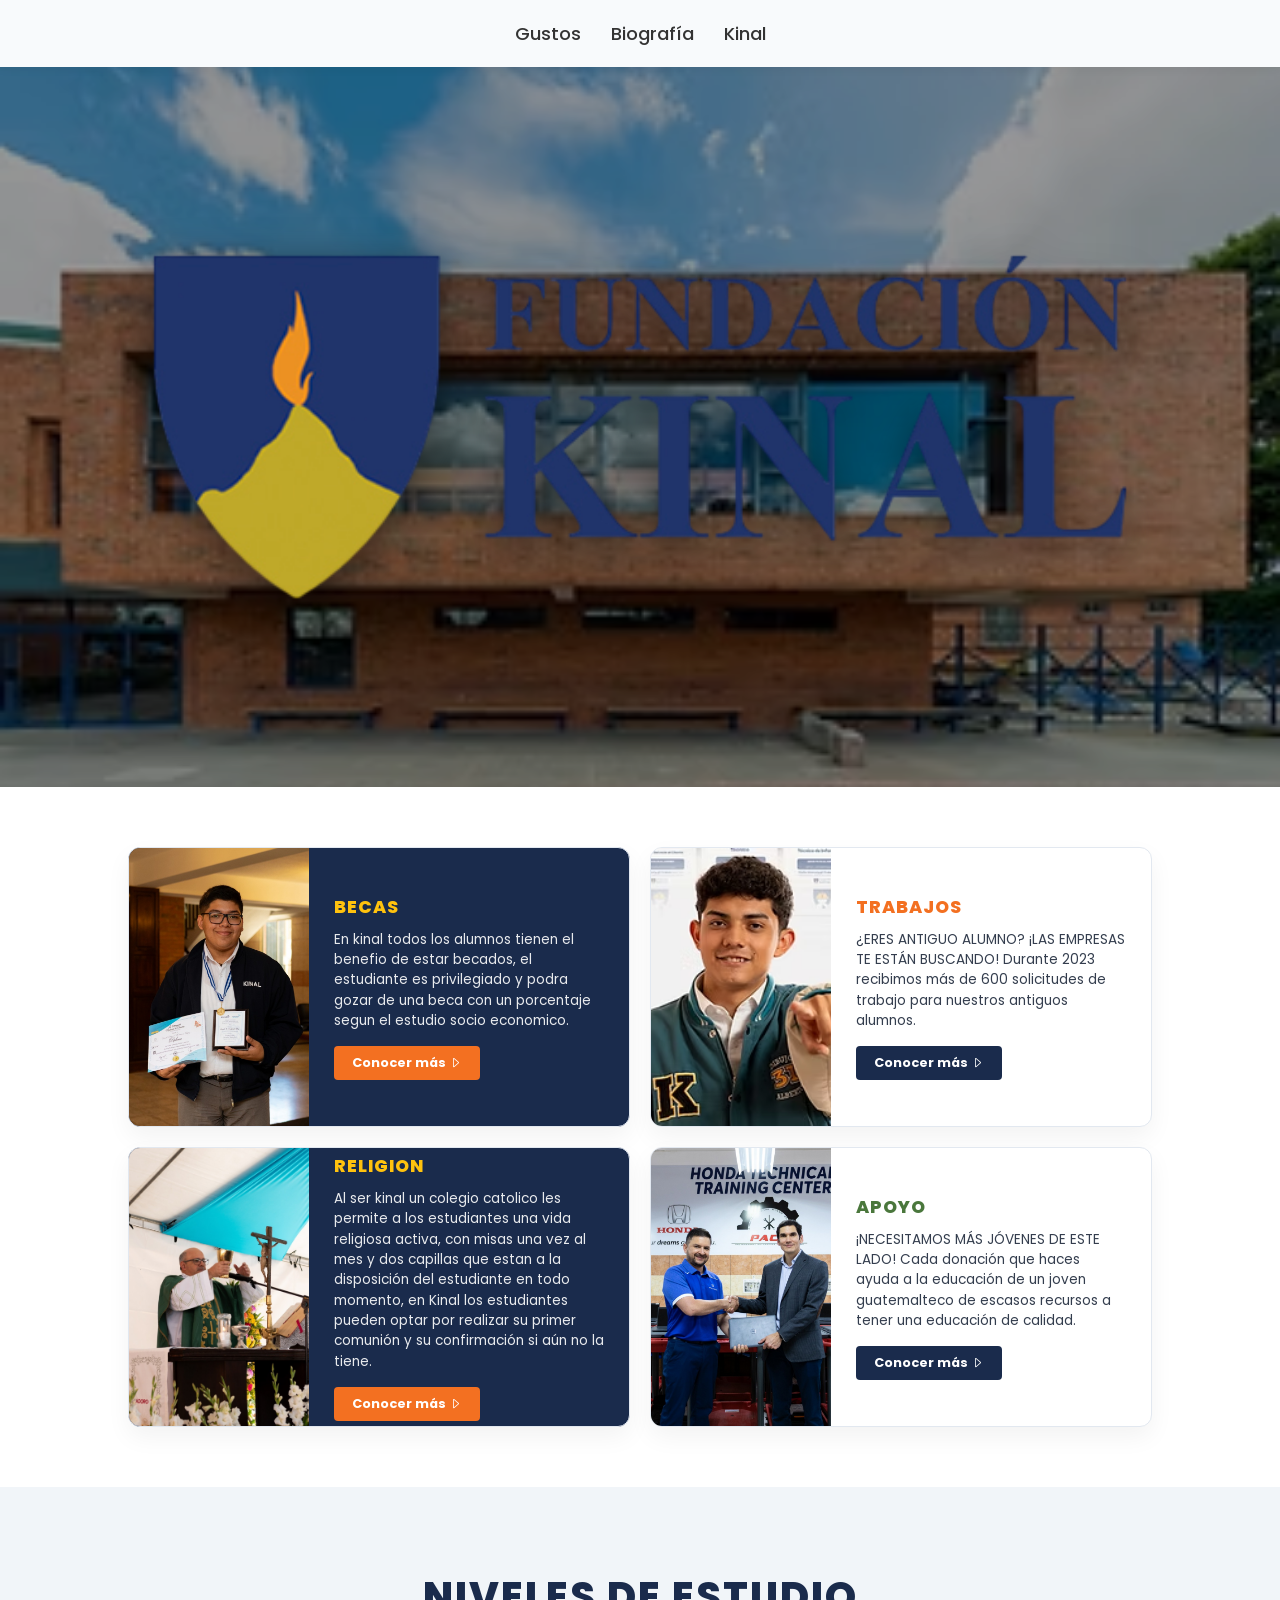
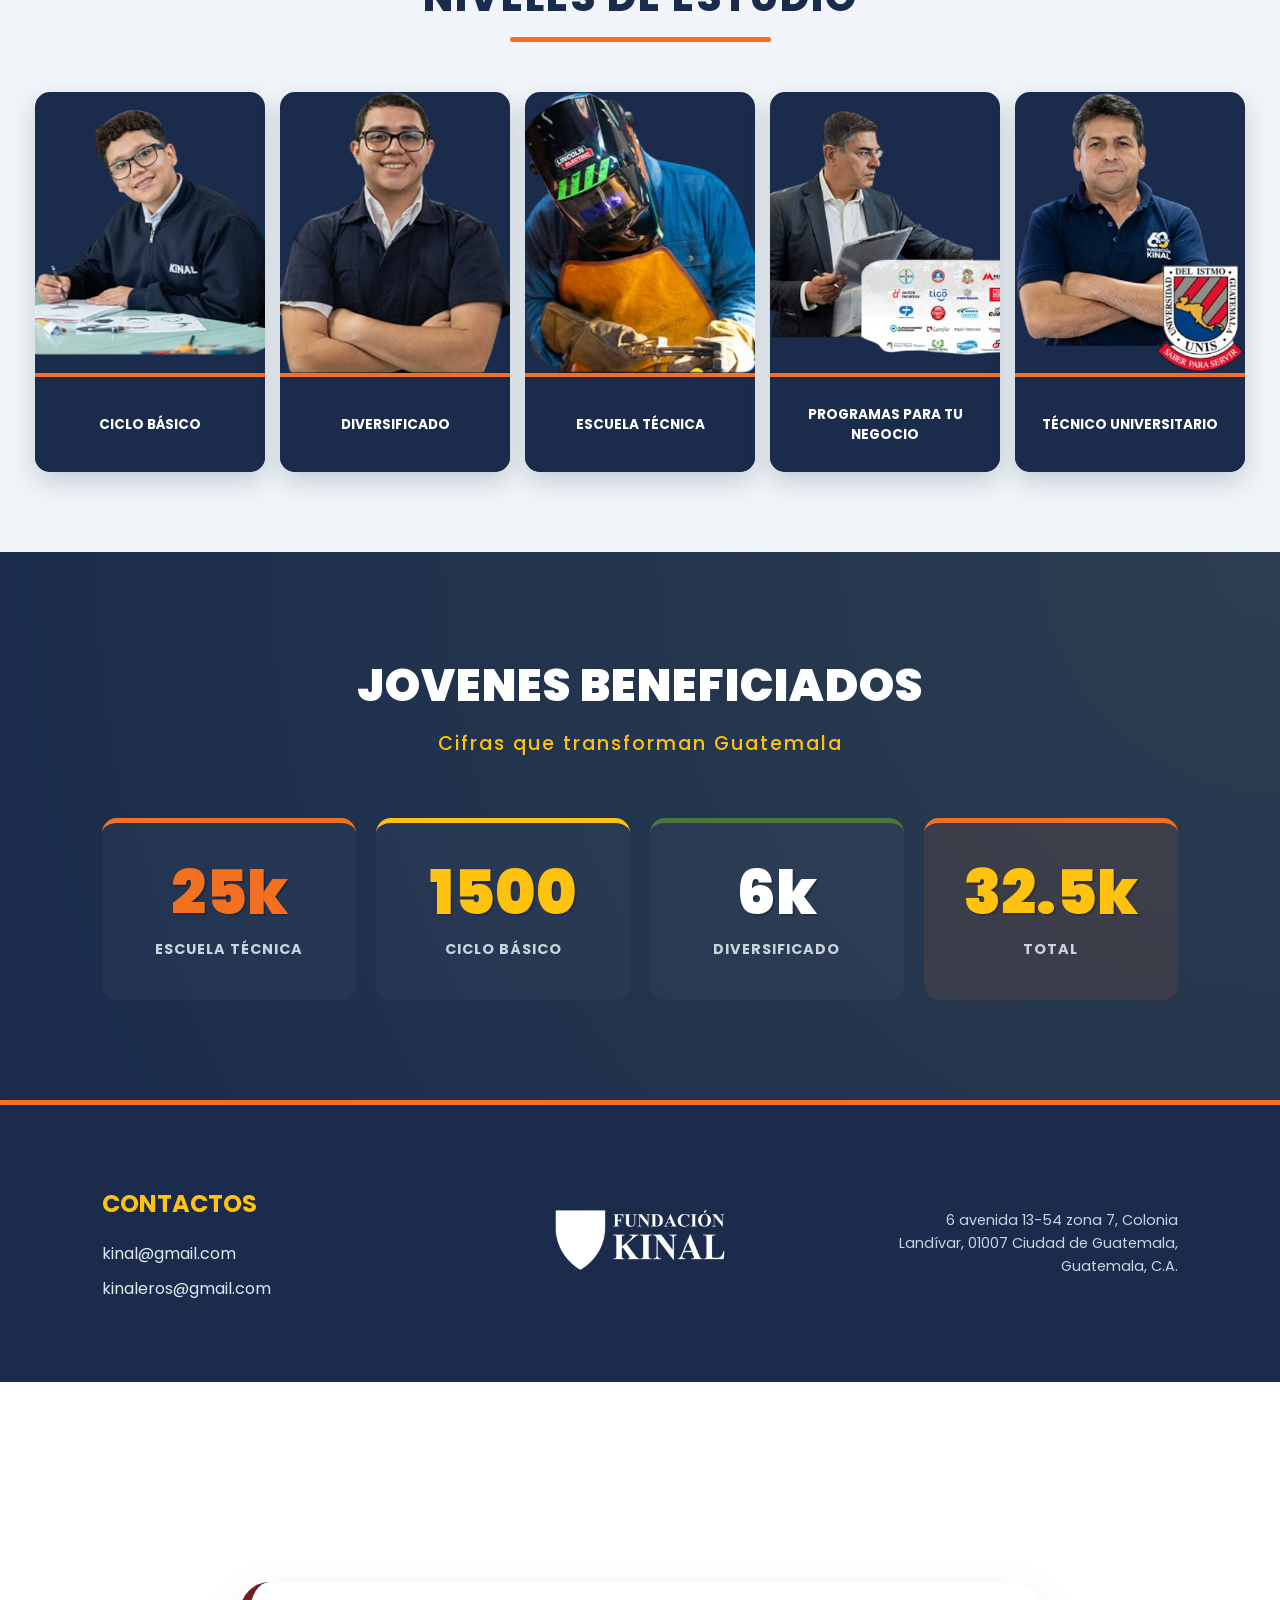
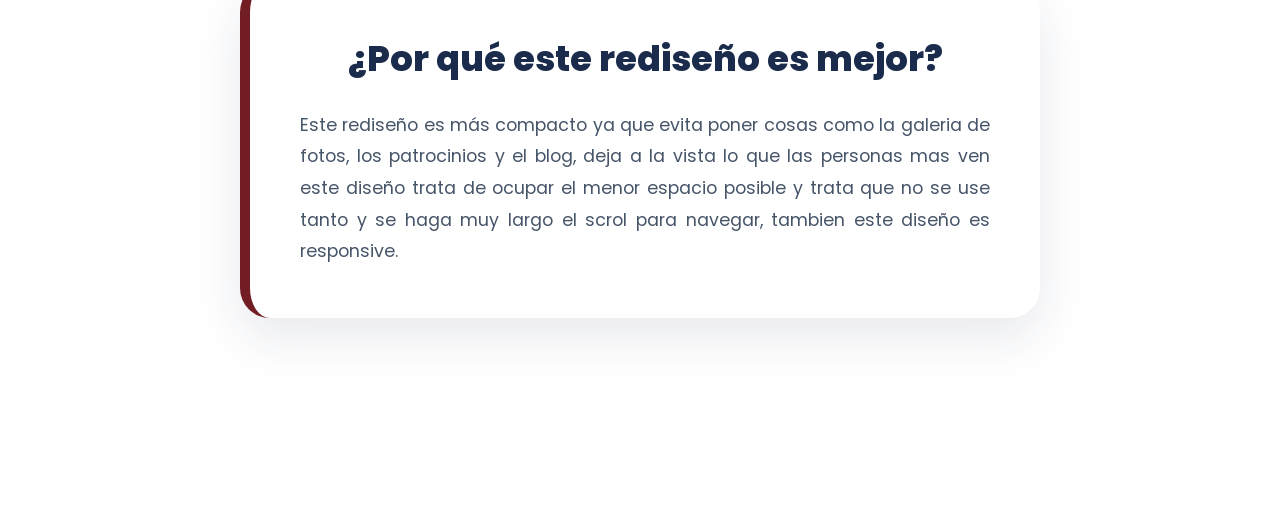
==== assets/paginaTres/kinal.html @ e025f2d2 "Rediseño de la pagina principal de Kinal, documento HTML y CSS y cambios del menu hamburgesa en el c" ====
<!DOCTYPE html>
<html lang="en">

<head>
    <meta charset="UTF-8">
    <meta name="viewport" content="width=device-width, initial-scale=1.0">
    <link rel="stylesheet" href="https://cdn.jsdelivr.net/npm/bootstrap-icons@1.13.1/font/bootstrap-icons.min.css">
    <link rel="stylesheet" href="kinal.css">
    <title>Kinal</title>
</head>

<body>

    <div>
        <nav class="contenedor-encabezado">
            <input type="checkbox" id="menu">
            <label for="menu" class="menu-hamburguesa">
                <i class="bi bi-list"></i>
            </label>

            <ul>
                <li><a href="../paginaUno/index.html">Gustos</a></li>
                <li><a href="../paginaDos/biografia.html">Biografía</a></li>
                <li><a href="kinal.html">Kinal</a></li>
            </ul>
        </nav>
    </div>

    <section class="kinal">

        <div class="letras-kinal">
            <img src="../img/kinalletras.png" alt="">
        </div>

        <div class="carrusel-kinal">

            <div class="carrusel">
                <ul>
                    <li><img src="../img/kinal1.avif" alt=""></li>
                    <li><img src="../img/kinal2.jpg" alt=""></li>
                    <li><img src="../img/kinal3.avif" alt=""></li>
                    <li><img src="../img/kinal4.avif" alt=""></li>
                    <li><img src="../img/kinal5.jpg" alt=""></li>
                </ul>
            </div>

        </div>

    </section>

    <section class="oportuniades">

        <div class="becas">

            <div class="becas-img">
                <img src="../img/kinal6.jpeg" alt="">
            </div>

            <div class="becas-text">
                <h1>BECAS</h1>
                <p>En kinal todos los alumnos tienen el benefio de estar becados, el estudiante es privilegiado y podra
                    gozar de una beca con un porcentaje segun el estudio socio economico.
                </p>
                <button>
                    Conocer más <i class="bi bi-caret-right"></i>
                </button>
            </div>

        </div>

        <div class="trabajo">

            <div class="trabajo-imb">
                <img src="../img/kinal7.avif" alt="">
            </div>

            <div class="trabajo-text">
                <h1>TRABAJOS</h1>
                <p>
                    ¿ERES ANTIGUO ALUMNO?
                    ¡LAS EMPRESAS TE ESTÁN BUSCANDO!
                    Durante 2023 recibimos más de 600 solicitudes de trabajo para nuestros antiguos alumnos.
                </p>
                <button>
                    Conocer más <i class="bi bi-caret-right"></i>
                </button>
            </div>

        </div>

        <div class="religion">

            <div class="religion-img">
                <img src="../img/kinal8.jpeg" alt="">
            </div>

            <div class="religion-text">
                <h1>RELIGION</h1>
                <p>Al ser kinal un colegio catolico les permite a los estudiantes una vida religiosa activa, con misas
                    una vez al mes y dos capillas que estan a la disposición del estudiante en todo momento, en Kinal
                    los estudiantes pueden optar por realizar su primer comunión y su confirmación si aún no la tiene.
                </p>
                <button>
                    Conocer más <i class="bi bi-caret-right"></i>
                </button>
            </div>

        </div>

        <div class="apoyo">

            <div class="apoyo-img">
                <img src="../img/kinal9.jpeg" alt="">
            </div>

            <div class="apoyo-text">
                <h1>APOYO</h1>
                <p>
                    ¡NECESITAMOS MÁS
                    JÓVENES DE ESTE LADO!
                    Cada donación que haces ayuda a la educación de un joven guatemalteco de escasos recursos a tener
                    una educación de calidad.
                </p>
                <button>
                    Conocer más <i class="bi bi-caret-right"></i>
                </button>
            </div>

        </div>

    </section>

    <section class="estudios">

        <h1>NIVELES DE ESTUDIO</h1>

        <div class="estudios-cards">

            <div class="card-basico">
                <div class="parte enfrente">
                    <img src="../img/estudio1.png" alt="">
                    <h3>CICLO BÁSICO</h3>
                </div>
                <div class="parte atras">
                    <h3>CICLO BÁSICO</h3>
                    <p>
                        Kinal ofrece su programa de Educación General Básica para todos aquellos jóvenes que buscan una
                        orientación técnica y excelencia académica.
                    </p>
                    <div class="detalles">
                        <a href="#">Detalles <i class="bi bi-caret-right"></i></a>
                    </div>
                </div>
            </div>

            <div class="card-diversificado">
                <div class="enfrente">
                    <img src="../img/estudio2.png" alt="">
                    <h3>DIVERSIFICADO</h3>
                </div>
                <div class="atras">
                    <h3>DIVERSIFICADO</h3>
                    <p>
                        Durante 3 años se prepara al joven de forma técnica y académica, el egresado estará listo para
                        trabajar en el ramo técnico de la especialidad que eligió estudiar; el título obtenido le
                        permitirá ingresar a la universidad.
                    </p>
                    <div class="detalles">
                        <a href="#">Detalles <i class="bi bi-caret-right"></i></a>
                    </div>
                </div>
            </div>

            <div class="card-tecnica">
                <div class="enfrente">
                    <img src="../img/estudio3.png" alt="">
                    <h3>ESCUELA TÉCNICA</h3>
                </div>
                <div class="atras">
                    <h3>ESCUELA TÉCNICA</h3>
                    <p>
                        Contamos con más de 30 especialidades técnicas y tecnológicas que pueden favorecer tu
                        crecimiento
                        y/o tu inserción laboral.
                    </p>
                    <div class="detalles">
                        <a href="#">Detalles <i class="bi bi-caret-right"></i></a>
                    </div>
                </div>
            </div>

            <div class="card-negocio">
                <div class="enfrente">
                    <img src="../img/estudio4.png" alt="">
                    <h3>PROGRAMAS PARA TU NEGOCIO</h3>
                </div>
                <div class="atras">
                    <h3>PROGRAMAS PARA TU NEGOCIO</h3>
                    <p>
                        Podemos diseñar conjuntamente el programa de formación profesional que mejor se adapte a tus
                        necesidades de capacitación.
                    </p>
                    <div class="detalles">
                        <a href="#">Detalles <i class="bi bi-caret-right"></i></a>
                    </div>
                </div>
            </div>

            <div class="card-universitario">
                <div class="enfrente">
                    <img src="../img/estudio5.png" alt="">
                    <h3>TÉCNICO UNIVERSITARIO</h3>
                </div>
                <div class="atras">
                    <h3>TÉCNICO UNIVERSITARIO</h3>
                    <p>
                        Dirigido al fortalecimiento de mandos medios y especialmente aquellos que han cursado una
                        carrera técnica y desean continuar con estudios a nivel universitario. Estos estudios son
                        avalados por la Universidad del Istmo.
                    </p>
                    <div class="detalles">
                        <a href="#">Detalles <i class="bi bi-caret-right"></i></a>
                    </div>
                </div>
            </div>

        </div>

    </section>

    <section class="noticias">

        <div class="beneficios">
            <h1>JOVENES BENEFICIADOS</h1>
            <p>Cifras que transforman Guatemala</p>
        </div>

        <div class="beneficios-unidad">

            <div class="tecnica">
                <h1>25k</h1>
                <p>Escuela Técnica</p>
            </div>

            <div class="basico">
                <h1>1500</h1>
                <p>Ciclo Básico</p>
            </div>

            <div class="diversificado">
                <h1>6k</h1>
                <p>Diversificado</p>
            </div>

            <div class="total">
                <h1>32.5k</h1>
                <p>Total</p>
            </div>

        </div>

    </section>

    <section class="contactos">

        <div class="contacto">
            <h1>Contactos</h1>
            <a href="">kinal@gmail.com</a>
            <a href="">kinaleros@gmail.com</a>
        </div>

        <div class="info-img">
            <img src="../img/kinalletras.png" alt="">
        </div>

        <div class="direccion">
            <p>
                6 avenida 13-54 zona 7, Colonia <br>
                Landívar, 01007 Ciudad de Guatemala, <br>
                Guatemala, C.A.
            </p>
        </div>

    </section>

    <section class="explicacion">

        <div class="explicacion-text">

            <h1>
                ¿Por qué este rediseño es mejor?
            </h1>

            <p>
                Este rediseño es más compacto ya que evita poner cosas como la galeria de fotos, los patrocinios y el
                blog, deja a la vista lo que las personas mas ven este diseño trata de ocupar el menor espacio posible y
                trata que no se use tanto y se haga muy largo el scrol para navegar, tambien este diseño es responsive.
            </p>

        </div>

    </section>

</body>

</html>
---- assets/paginaTres/kinal.css ----
@import url('https://fonts.googleapis.com/css2?family=Poppins:ital,wght@0,100;0,200;0,300;0,400;0,500;0,600;0,700;0,800;0,900;1,100;1,200;1,300;1,400;1,500;1,600;1,700;1,800;1,900&display=swap');

* {
    margin: 0;
    padding: 0;
    box-sizing: border-box;
    font-family: 'Poppins';
}

/* Encabezado */

.contenedor-encabezado {
    background-color: #f8fafc;
    padding: 20px 0;
    width: 100%;
    box-shadow: 0 2px 10px rgba(0,0,0,0.05);
    position: sticky;
    top: 0;
    z-index: 1000;
}

.contenedor-encabezado ul {
    display: flex;
    justify-content: center;
    list-style: none;
    gap: 30px;
}

.contenedor-encabezado ul li a {
    font-size: 18px;
    text-decoration: none;
    color: #333;
    font-weight: 500;
    transition: color 0.3s ease;
}

.contenedor-encabezado ul li a:hover {
    color: rgba(168, 52, 17, 1);
}

/* Primera seccion carrusel con fotos */

.kinal {
    position: relative;
    width: 100%;
    height: 80vh;
    overflow: hidden;
    display: flex;
    align-items: center;
    justify-content: center;
}

.letras-kinal {
    position: relative;
    z-index: 10;
    width: 90%;
    min-width: 800px;
    display: flex;
    justify-content: center;
}

.letras-kinal img {
    width: 100%;
    height: auto;
    filter: drop-shadow(0 10px 20px rgba(0,0,0,0.5));
    animation: flotar 3s ease-in-out infinite;
}

.carrusel-kinal {
    position: absolute;
    top: 0;
    left: 0;
    width: 100%;
    height: 100%;
    display: flex;
    overflow: hidden;
    z-index: 1;
}

.carrusel {
    width: 100%;
    height: 100%;
}

.carrusel ul {
    display: flex;
    width: 500%;
    height: 100%;
    list-style: none;
    animation: carrusel 15s infinite alternate ease-in-out;
}

.carrusel li {
    width: 100%;
    height: 100%;
}

.carrusel img {
    width: 100%;
    height: 100%;
    object-fit: cover;
    filter: brightness(60%);
}

@keyframes carrusel {
    0%,15% {margin-left: 0%;}

    20%,35% {margin-left: -100%;}

    40%,55% {margin-left: -200%;}

    60%,75% {margin-left: -300%;}

    80%,100% {margin-left: -400%;}
}

@keyframes flotar {
    0%, 100% { transform: translateY(0); }
    50% { transform: translateY(-15px); }
}

/* Segunda seccion */

.oportuniades {
    padding: 60px 10%;
    background-color: #ffffff;
    display: grid;
    grid-template-columns: repeat(2, 1fr);
    gap: 20px;
}

.becas, .trabajo, .religion, .apoyo {
    display: flex;
    flex-direction: row; 
    height: 280px;
    border-radius: 12px;
    overflow: hidden;
    box-shadow: 0 10px 25px rgba(0,0,0,0.05);
    border: 1px solid #e2e8f0;
}

.becas, .religion {
    background-color: #1a2b4c;
    color: white;
}

.trabajo, .apoyo {
    background-color: #ffffff;
    color: #1e293b;
}

.becas-img, .trabajo-imb, .religion-img, .apoyo-img {
    flex: 1;
    max-width: 40%;
}

.becas-img img, .trabajo-imb img, .religion-img img, .apoyo-img img {
    width: 100%;
    height: 100%;
    object-fit: cover;
}

.becas-text, .trabajo-text, .religion-text, .apoyo-text {
    flex: 1.5;
    padding: 25px;
    display: flex;
    flex-direction: column;
    justify-content: center;
}

.oportuniades h1 {
    font-size: 1.1rem;
    font-weight: 800;
    margin-bottom: 10px;
    letter-spacing: 1px;
}

.becas-text h1, .religion-text h1 { 
    color: #ffc20e; 
} 

.trabajo-text h1 { 
    color: #f37021; 
}

.apoyo-text h1 { 
    color: #4a773c; 
} 

.oportuniades p {
    font-size: 0.85rem;
    line-height: 1.5;
    margin-bottom: 15px;
    opacity: 0.9;
}

.oportuniades button {
    width: fit-content;
    padding: 8px 18px;
    font-size: 0.8rem;
    font-weight: 700;
    border: none;
    border-radius: 4px;
    cursor: pointer;
    background-color: #f37021;
    color: white;
    transition: background-color 0.3s ease;
}

.oportuniades button:hover {
    background-color: #1e293b; 
}

.trabajo button, .apoyo button {
    background-color: #1a2b4c;
}

.trabajo button:hover, .apoyo button:hover {
    background-color: #f37021;
}

/* Tercera seccion */

.estudios {
    padding: 80px 2%;
    background-color: #f1f5f9;
    text-align: center;
    overflow-x: hidden;
}

.estudios h1 {
    font-size: 2.5rem;
    color: #1a2b4c;
    font-weight: 800;
    margin-bottom: 50px;
    text-transform: uppercase;
    letter-spacing: 2px;
    position: relative;
    display: inline-block;
}

.estudios h1::after {
    content: '';
    display: block;
    width: 60%;
    height: 5px;
    background: #f37021;
    margin: 10px auto 0;
    border-radius: 10px;
}

.estudios-cards {
    display: flex;
    justify-content: center;
    align-items: center;
    gap: 15px;
    flex-wrap: nowrap; 
}

[class^="card-"] {
    position: relative;
    width: 230px;
    height: 380px;
    perspective: 1000px;
}

.enfrente, .atras {
    position: absolute;
    width: 100%;
    height: 100%;
    backface-visibility: hidden;
    border-radius: 15px;
    transition: transform 0.8s cubic-bezier(0.4, 0, 0.2, 1);
    box-shadow: 0 10px 25px rgba(26, 43, 76, 0.2);
    overflow: hidden;
}

.enfrente {
    transform: rotateY(0deg);
    background-color: #1a2b4c;
    display: flex;
    flex-direction: column;
}

.enfrente img {
    width: 100%;
    height: 75%;
    object-fit: cover;
    border-bottom: 4px solid #f37021;
}

.enfrente h3 {
    width: 100%;
    height: 25%;
    display: flex;
    align-items: center;
    justify-content: center;
    padding: 10px;
    color: #fff;
    background: #1a2b4c;
    text-align: center;
    font-size: 0.85rem;
    font-weight: 700;
}

.atras {
    background-color: #1a2b4c;
    transform: rotateY(180deg);
    padding: 20px;
    color: white;
    display: flex;
    flex-direction: column;
    justify-content: space-between;
    text-align: center;
    border-bottom: 8px solid white; 
}

.atras h3 {
    font-size: 1.1rem;
    color: #ffc20e;
    margin-bottom: 10px;
}

.atras p {
    font-size: 0.8rem;
    line-height: 1.5;
    color: #e2e8f0;
}

.atras .detalles {
    border-top: 1px solid rgba(255, 255, 255, 0.2);
    padding-top: 10px;
}

.atras .detalles a {
    color: #f37021;
    text-decoration: none;
    font-weight: 700;
    font-size: 0.8rem;
    transition: 0.3s;
}

.atras .detalles a:hover {
    color: #ffc20e;
}

.card-basico .atras { 
    border-color: #f37021; 
} 

.card-diversificado .atras { 
    border-color: #ffc20e; 
}

.card-tecnica .atras { 
    border-color: #4a773c; 
} 

.card-negocio .atras { 
    border-color: #00a8e8; 
}

.card-universitario .atras { 
    border-color: #ffffff; 
}

[class^="card-"]:hover .enfrente { transform: rotateY(-180deg); }
[class^="card-"]:hover .atras { transform: rotateY(0deg); }

/* Cuarta seccion */

.noticias {
    padding: 100px 8%;
    background-color: #1a2b4c;
    background-image: radial-gradient(circle at top right, #2c3e50, #1a2b4c); /* Sutil degradado para dar calidad */
    text-align: center;
    color: white;
}

.beneficios h1 {
    font-size: 2.8rem;
    font-weight: 850;
    color: #ffffff;
    margin-bottom: 10px;
    text-transform: uppercase;
    letter-spacing: 1px;
}

.beneficios p {
    font-size: 1.2rem;
    color: #ffc20e;
    font-weight: 500;
    margin-bottom: 60px;
    letter-spacing: 2px;
    text-transform: italic;
}

.beneficios-unidad {
    display: grid;
    grid-template-columns: repeat(4, 1fr);
    gap: 20px;
}

.beneficios-unidad > div {
    background: rgba(255, 255, 255, 0.03);
    padding: 40px 20px;
    border-radius: 15px;
    border-top: 5px solid transparent;
    transition: all 0.3s ease;
}

.tecnica { 
    border-color: #f37021 !important; 
}

.basico { 
    border-color: #ffc20e !important; 
}

.diversificado { 
    border-color: #4a773c !important; 
}

.total { 
    background: rgba(243, 112, 33, 0.1) !important;
    border-color: #f37021 !important; 
}

.beneficios-unidad > div:hover {
    background: rgba(255, 255, 255, 0.08);
    transform: translateY(-5px);
}

.beneficios-unidad h1 {
    font-size: 3.8rem;
    font-weight: 900;
    line-height: 1;
    margin-bottom: 15px;
    color: #fff;
    text-shadow: 2px 2px 0px rgba(0,0,0,0.2);
}

.tecnica h1 { 
    color: #f37021; 
}

.basico h1 { 
    color: #ffc20e; 
}

.total h1 { 
    color: #ffc20e; 
}

.beneficios-unidad p {
    font-size: 0.9rem;
    font-weight: 700;
    color: #cbd5e1;
    text-transform: uppercase;
    margin: 0;
    letter-spacing: 1px;
}

/* Quina seccion */

.contactos {
    padding: 60px 8%;
    background-color: #1a2b4c;
    display: flex;
    justify-content: space-between;
    align-items: center;
    color: white;
    border-top: 5px solid #f37021;
}

.contacto {
    flex: 1;
    display: flex;
    flex-direction: column;
    gap: 10px;
}

.contacto h1 {
    font-size: 1.5rem;
    color: #ffc20e;
    margin-bottom: 10px;
    text-transform: uppercase;
}

.contacto a {
    color: #e2e8f0;
    text-decoration: none;
    font-size: 1rem;
    transition: 0.3s;
}

.contacto a:hover {
    color: #f37021;
    padding-left: 5px;
}

.info-img {
    flex: 1;
    text-align: center;
}

.info-img img {
    width: 200px;
    filter: brightness(0) invert(1);
}

.direccion {
    flex: 1;
    text-align: right;
}

.direccion p {
    font-size: 0.9rem;
    line-height: 1.6;
    color: #cbd5e1;
}

/* Sexta Seccion */

.explicacion {
    padding: 200px 15%;
    background: linear-gradient(rgba(255,255,255,0.9), rgba(255,255,255,0.9)), 
                url('../img/kinalletras.png');
    background-attachment: fixed;
    background-size: contain;
    background-position: center;
    text-align: center;
}

.explicacion-text {
    max-width: 800px;
    margin: 0 auto;
    background: white;
    padding: 50px;
    border-radius: 30px;
    box-shadow: 0 20px 50px rgba(26, 43, 76, 0.1);
    border-left: 10px solid #721c24;
}

.explicacion-text h1 {
    font-size: 2.2rem;
    color: #1a2b4c;
    margin-bottom: 25px;
    font-weight: 800;
}

.explicacion-text p {
    font-size: 1.1rem;
    line-height: 1.8;
    color: #475569;
    text-align: justify;
    position: relative;
}

.explicacion-text p::before {
    font-size: 5rem;
    color: rgba(243, 112, 33, 0.2);
    position: absolute;
    top: -40px;
    left: -20px;
    font-family: serif;
}

/* Menu hamburguesa */

#menu, .menu-hamburguesa {
    display: none;
}

/* Responsive */

@media (max-width: 768px) {
    .contenedor-encabezado {
        padding: 15px 0;
        flex-direction: column;
    }

    .menu-hamburguesa {
        display: block;
        font-size: 40px; 
        color: #1a2b4c;
        cursor: pointer;
        transition: transform 0.3s ease, color 0.3s ease;
        text-align: center;
        width: 100%; 
    }

    .menu-hamburguesa:hover {
        color: #f37021;
        transform: scale(1.1);
    }

    .contenedor-encabezado ul {
        display: none; 
        flex-direction: column;
        width: 100%;
        background-color: #f8fafc;
        padding: 20px 0;
        gap: 15px;
        text-align: center;
        border-top: 1px solid #e2e8f0;
        margin-top: 10px;
        box-shadow: 0 10px 15px rgba(0,0,0,0.05);
    }

    #menu:checked ~ ul {
        display: flex; 
        animation: slideDown 0.4s ease-out;
    }

    @keyframes slideDown {
        from { opacity: 0; transform: translateY(-10px); }
        to { opacity: 1; transform: translateY(0); }
    }

    .contenedor-encabezado ul li {
        width: 100%;
    }

    .contenedor-encabezado ul li a {
        display: block;
        padding: 10px 0;
        font-size: 20px;
        width: 100%;
    }
    
    .kinal { height: 50vh; }
    .letras-kinal { width: 95%; min-width: unset; }

    .oportuniades {
        grid-template-columns: 1fr;
        padding: 40px 5%;
    }
    .becas, .trabajo, .religion, .apoyo {
        flex-direction: column;
        height: auto;
    }
    .becas-img, .trabajo-imb, .religion-img, .apoyo-img {
        max-width: 100%;
        height: 180px;
    }

    .estudios-cards {
        flex-wrap: wrap;
        justify-content: center;
    }
    [class^="card-"] {
        width: 280px;
    }

    .beneficios-unidad {
        grid-template-columns: repeat(2, 1fr);
        gap: 15px;
    }

    .contactos {
        flex-direction: column;
        text-align: center;
        gap: 35px;
    }
    .direccion p {
        text-align: center;
    }
}

@media (max-width: 480px) {
    .beneficios-unidad {
        grid-template-columns: 1fr;
    }
    .beneficios-unidad h1 {
        font-size: 2.8rem;
    }
    .explicacion-text {
        padding: 25px 15px;
    }
}
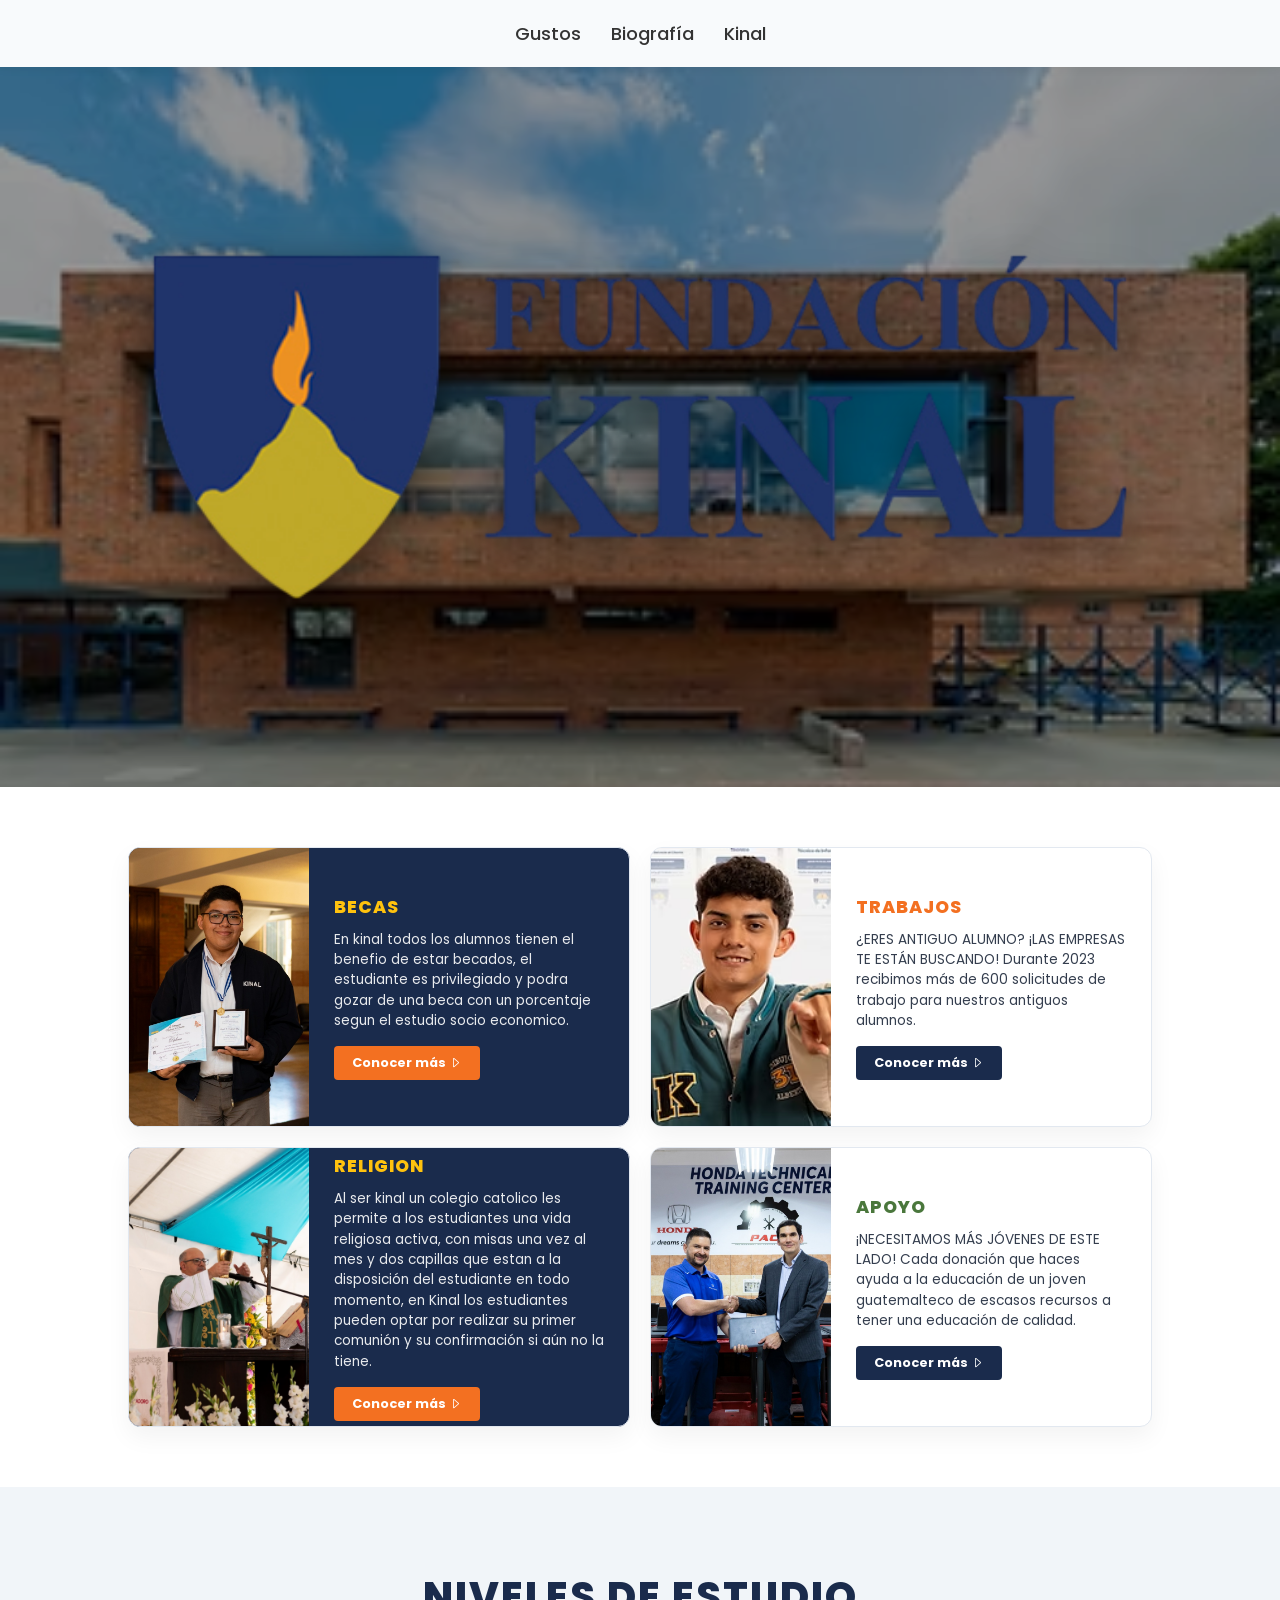
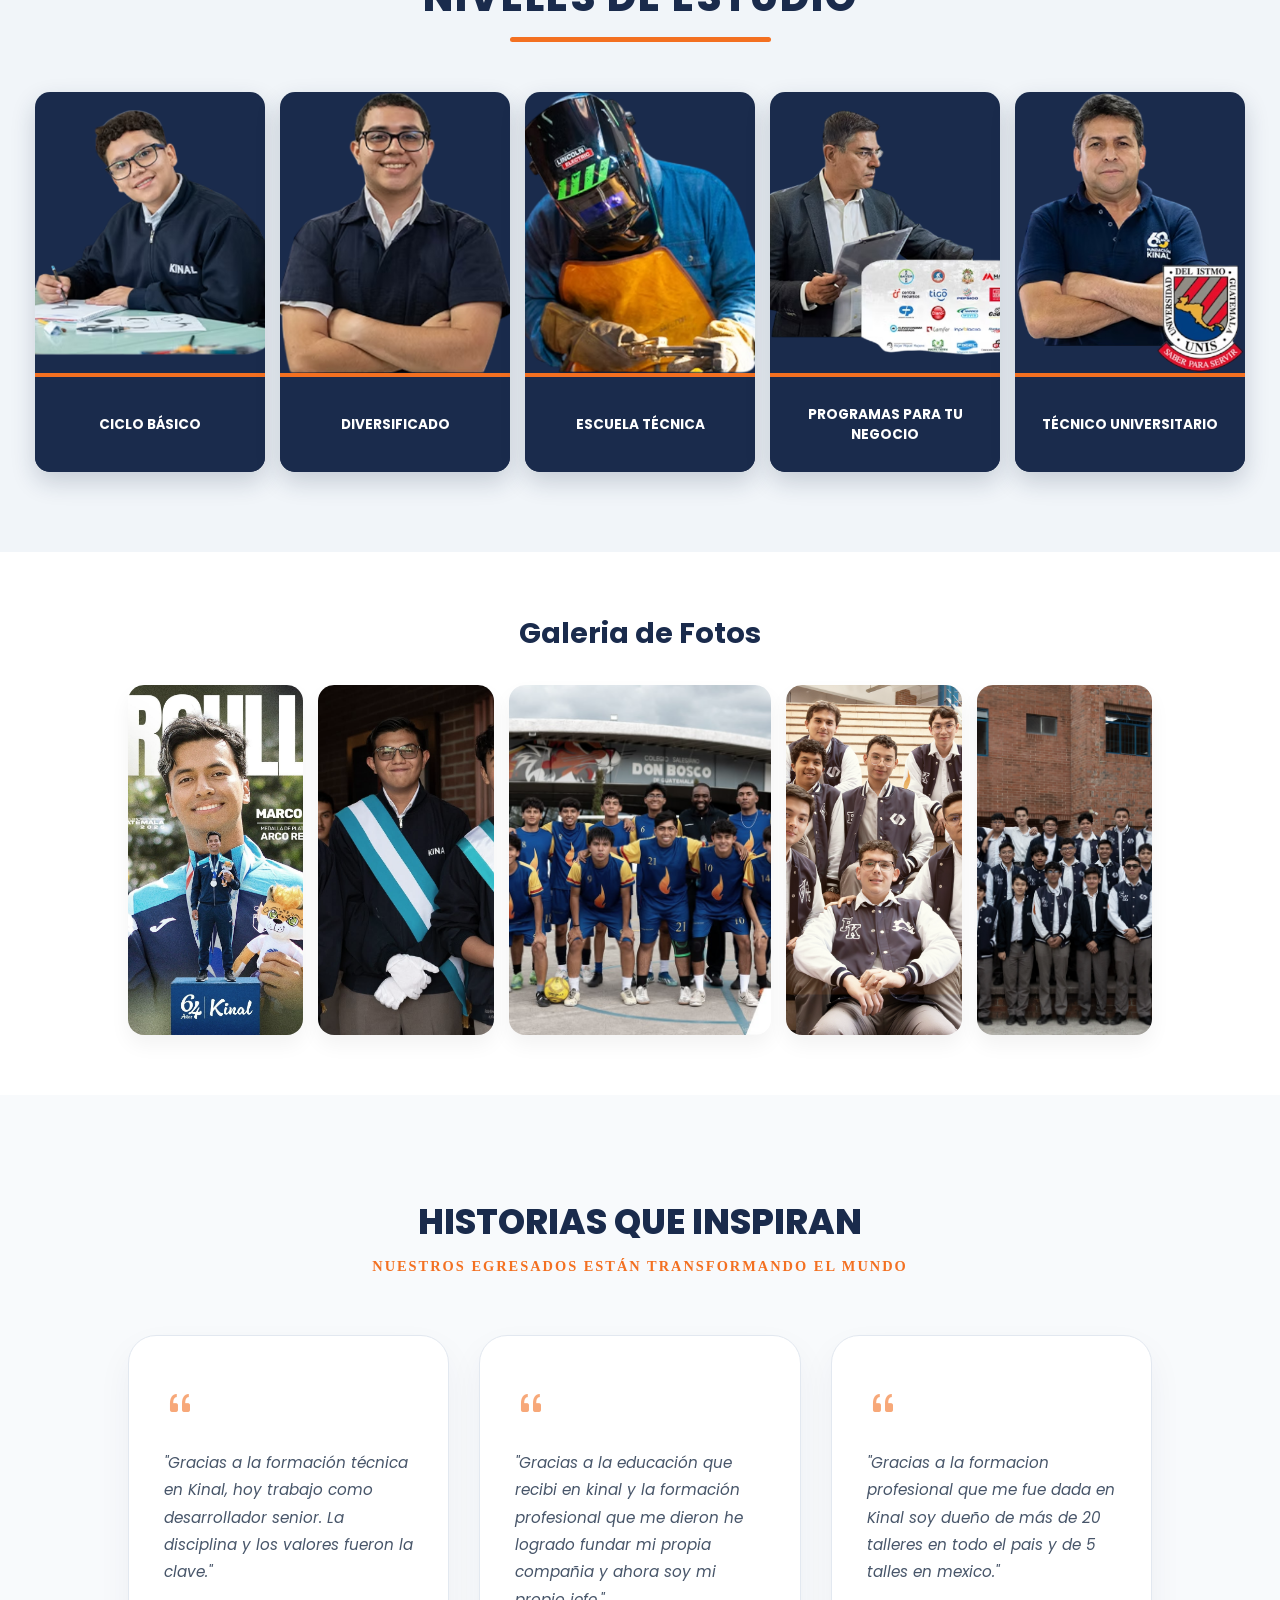
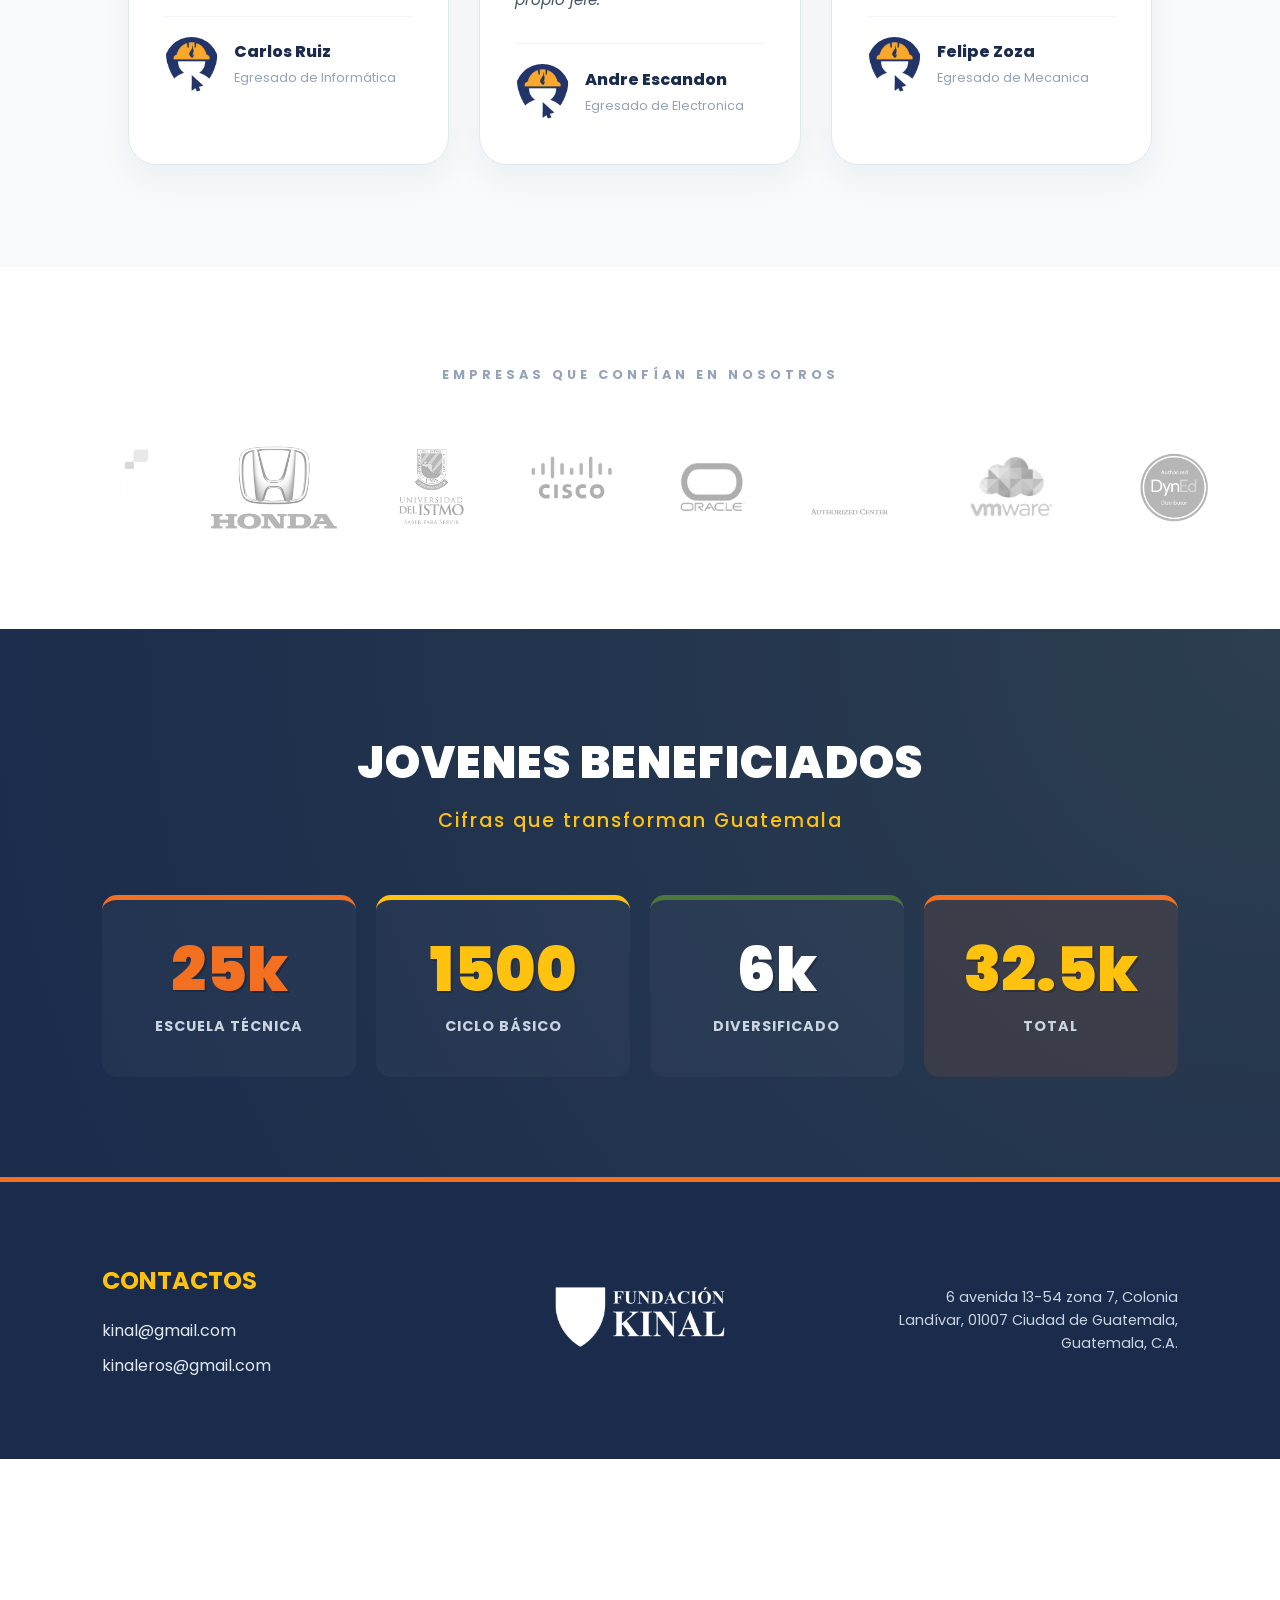
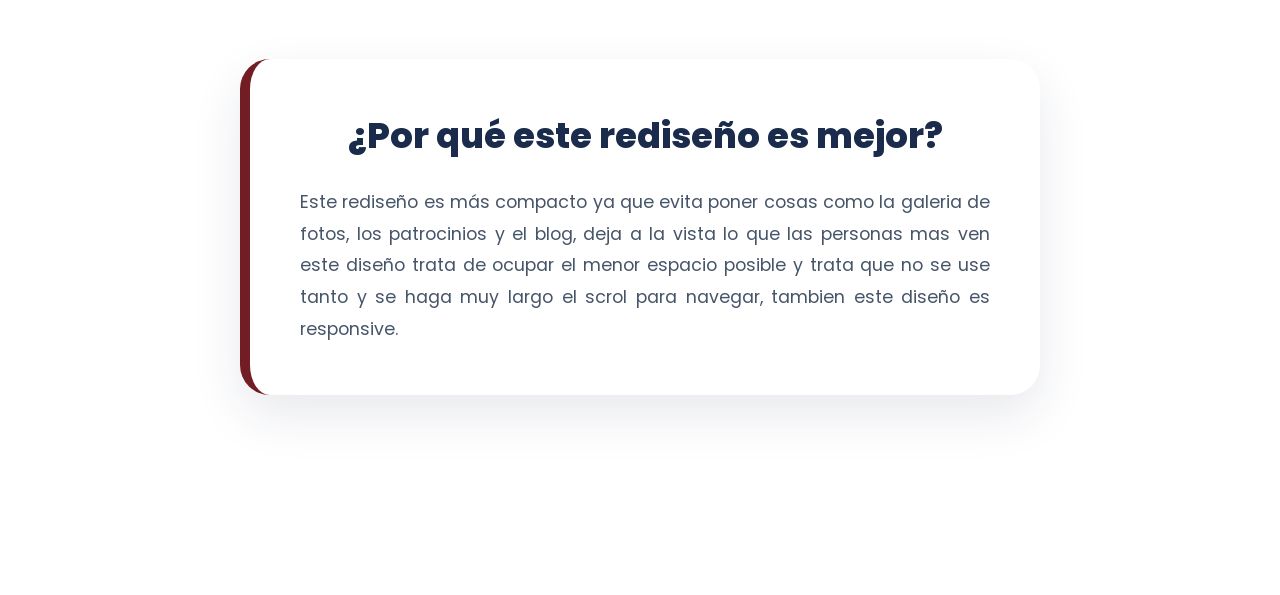
==== commit 0bd07a2c: "Se agregaron tres nuevas secciones a la pagina de kinal, y se agrego css y responsive" ====
--- a/assets/paginaTres/kinal.html
+++ b/assets/paginaTres/kinal.html
@@ -228,6 +228,80 @@
 
     </section>
 
+    <section class="album">
+        <h1>Galeria de Fotos</h1>
+        <div class="galeria">
+            <div class="foto"><img src="../img/album1.jpg" alt="album 1"></div>
+            <div class="foto"><img src="../img/album2.jpg" alt="album 2"></div>
+            <div class="foto grande"><img src="../img/album3.jpg" alt="album 3"></div>
+            <div class="foto"><img src="../img/album4.jpg" alt="album 4"></div>
+            <div class="foto"><img src="../img/album5.jpg" alt="album 5"></div>
+        </div>
+    </section>
+
+    <section class="comentarios">
+        <div class="comentario-encabezado">
+            <h1>HISTORIAS QUE INSPIRAN</h1>
+            <p>Nuestros egresados están transformando el mundo</p>
+        </div>
+
+        <div class="comentario-contenedor">
+            <div class="comentario-carta">
+                <div class="comilla"><i class="bi bi-quote"></i></div>
+                <p>"Gracias a la formación técnica en Kinal, hoy trabajo como desarrollador senior. La disciplina y los
+                    valores fueron la clave."</p>
+                <div class="perfil">
+                    <img src="../img/trabajoKinal.png" alt="Egresado">
+                    <div class="perfil-info">
+                        <span class="nombre">Carlos Ruiz</span>
+                        <span class="puesto">Egresado de Informática</span>
+                    </div>
+                </div>
+            </div>
+
+            <div class="comentario-carta">
+                <div class="comilla"><i class="bi bi-quote"></i></div>
+                <p>"Gracias a la educación que recibi en kinal y la formación profesional que me dieron he logrado fundar
+                    mi propia compañia y ahora soy mi propio jefe."</p>
+                <div class="perfil">
+                    <img src="../img/trabajoKinal.png" alt="Egresado">
+                    <div class="perfil-info">
+                        <span class="nombre">Andre Escandon</span>
+                        <span class="puesto">Egresado de Electronica</span>
+                    </div>
+                </div>
+            </div>
+
+            <div class="comentario-carta">
+                <div class="comilla"><i class="bi bi-quote"></i></div>
+                <p>"Gracias a la formacion profesional que me fue dada en Kinal soy dueño de más de 20 
+                    talleres en todo el pais y de 5 talles en mexico."</p>
+                <div class="perfil">
+                    <img src="../img/trabajoKinal.png" alt="Egresado">
+                    <div class="perfil-info">
+                        <span class="nombre">Felipe Zoza</span>
+                        <span class="puesto">Egresado de Mecanica</span>
+                    </div>
+                </div>
+            </div>
+
+        </div>
+    </section>
+
+    <section class="patrocinadores">
+        <p>Empresas que confían en nosotros</p>
+        <div class="logos-patrocinios">
+            <img src="../img/patrocinador1.png" alt="patrocinador 1">
+            <img src="../img/patrocinador2.png" alt="patrocinador 2">
+            <img src="../img/patrocinador3.png" alt="patrocinador 3">
+            <img src="../img/patrocinador4.png" alt="patrocinador 4">
+            <img src="../img/patrocinador5.png" alt="patrocinador 5">
+            <img src="../img/patrocinador6.png" alt="patrocinador 6">
+            <img src="../img/patrocinador7.png" alt="patrocinador 7">
+            <img src="../img/patrocinador8.png" alt="patrocinador 8">
+        </div>
+    </section>
+
     <section class="noticias">
 
         <div class="beneficios">
@@ -283,6 +357,8 @@
 
     </section>
 
+    
+
     <section class="explicacion">
 
         <div class="explicacion-text">
--- a/assets/paginaTres/kinal.css
+++ b/assets/paginaTres/kinal.css
@@ -678,4 +678,225 @@
     .explicacion-text {
         padding: 25px 15px;
     }
+}
+
+/* Nuevas Secciones */
+
+/* Seccion galeria de fotos */
+
+.album {
+    padding: 60px 10%;
+    background-color: #ffffff;
+    text-align: center;
+}
+
+.album h1 {
+    font-size: 1.8rem;
+    color: #1a2b4c;
+    margin-bottom: 30px;
+    font-weight: 700;
+}
+
+.galeria {
+    display: flex;
+    gap: 15px;
+    height: 350px;
+    max-width: 1200px;
+    margin: 0 auto;
+}
+
+.foto {
+    flex: 1; 
+    overflow: hidden;
+    border-radius: 16px;
+    box-shadow: 0 10px 20px rgba(0,0,0,0.05);
+    transition: flex 0.7s cubic-bezier(0.25, 1, 0.5, 1);
+}
+
+.foto.grande {
+    flex: 1.5;
+}
+
+.foto img {
+    width: 100%;
+    height: 100%;
+    object-fit: cover;
+    filter: grayscale(30%);
+    transition: 0.6s ease;
+}
+
+.foto:hover {
+    flex: 3;
+}
+
+.foto:hover img {
+    filter: grayscale(0%);
+    transform: scale(1.05);
+}
+
+/* Seccion de comentarios */
+
+.comentarios {
+    padding: 100px 10%;
+    background-color: #f8fafc;
+}
+
+.comentario-encabezado {
+    text-align: center;
+    margin-bottom: 60px;
+}
+
+.comentario-encabezado h1 {
+    font-size: 2.2rem;
+    color: #1a2b4c;
+    font-weight: 800;
+    margin-bottom: 10px;
+}
+
+.comentario-encabezado p {
+    color: #f37021;
+    font-weight: 600;
+    text-transform: uppercase;
+    font-size: 0.9rem;
+    letter-spacing: 2px;
+}
+
+.comentario-contenedor {
+    display: grid;
+    grid-template-columns: repeat(3, 1fr);
+    gap: 30px;
+    max-width: 1300px;
+    margin: 0 auto;
+}
+
+.comentario-carta {
+    background: #ffffff;
+    padding: 45px 35px;
+    border-radius: 28px;
+    box-shadow: 0 15px 35px rgba(26, 43, 76, 0.05);
+    border: 1px solid #e2e8f0;
+    transition: all 0.4s ease;
+}
+
+.comentario-carta:hover {
+    transform: translateY(-12px);
+    border-color: #f37021;
+    box-shadow: 0 20px 40px rgba(243, 112, 33, 0.1);
+}
+
+.comilla i {
+    color: #f37021;
+    font-size: 2rem;
+    display: block;
+    margin-bottom: 20px;
+    opacity: 0.6;
+}
+
+.comentario-carta p {
+    color: #475569;
+    line-height: 1.8;
+    font-size: 0.95rem;
+    margin-bottom: 30px;
+    font-style: italic;
+}
+
+.perfil {
+    display: flex;
+    align-items: center;
+    gap: 15px;
+    border-top: 1px solid #f1f5f9;
+    padding-top: 20px;
+}
+
+.perfil img {
+    width: 55px;
+    height: 55px;
+    border-radius: 50%;
+    object-fit: cover;
+}
+
+.nombre {
+    font-weight: 800;
+    color: #1a2b4c;
+    display: block;
+    font-size: 1rem;
+}
+
+.puesto {
+    font-size: 0.8rem;
+    color: #94a3b8;
+}
+
+/* Seccion de patrocinadores */
+
+.patrocinadores {
+    padding: 100px 5%;
+    background: #ffffff;
+    border-top: 1px solid #f1f5f9;
+}
+
+.patrocinadores p {
+    text-align: center;
+    font-weight: 700;
+    color: #94a3b8;
+    margin-bottom: 60px;
+    font-size: 0.8rem;
+    letter-spacing: 4px;
+    text-transform: uppercase;
+}
+
+.logos-patrocinios {
+    display: flex;
+    justify-content: space-between;
+    align-items: center;
+    gap: 40px;
+    max-width: 1400px;
+    margin: 0 auto;
+    flex-wrap: nowrap;
+}
+
+.logos-patrocinios img {
+    height: 85px;
+    width: auto;
+    filter: grayscale(100%);
+    opacity: 0.4;
+    transition: 0.5s cubic-bezier(0.4, 0, 0.2, 1);
+    flex-shrink: 0;
+}
+
+.logos-patrocinios img:hover {
+    filter: grayscale(0%);
+    opacity: 1;
+    transform: scale(1.1);
+}
+
+/* Responsive */
+
+@media (max-width: 1024px) {
+    .comentario-contenedor {
+        grid-template-columns: repeat(2, 1fr);
+    }
+    .logos-patrocinios {
+        overflow-x: auto;
+        padding-bottom: 20px;
+        justify-content: flex-start;
+    }
+    .logos-patrocinios::-webkit-scrollbar { display: none; }
+}
+
+@media (max-width: 768px) {
+    .galeria {
+        flex-direction: column;
+        height: auto;
+    }
+    .foto {
+        height: 180px;
+        flex: none;
+    }
+    .comentario-contenedor {
+        grid-template-columns: 1fr;
+    }
+    .logos-patrocinios img {
+        height: 55px;
+    }
 }
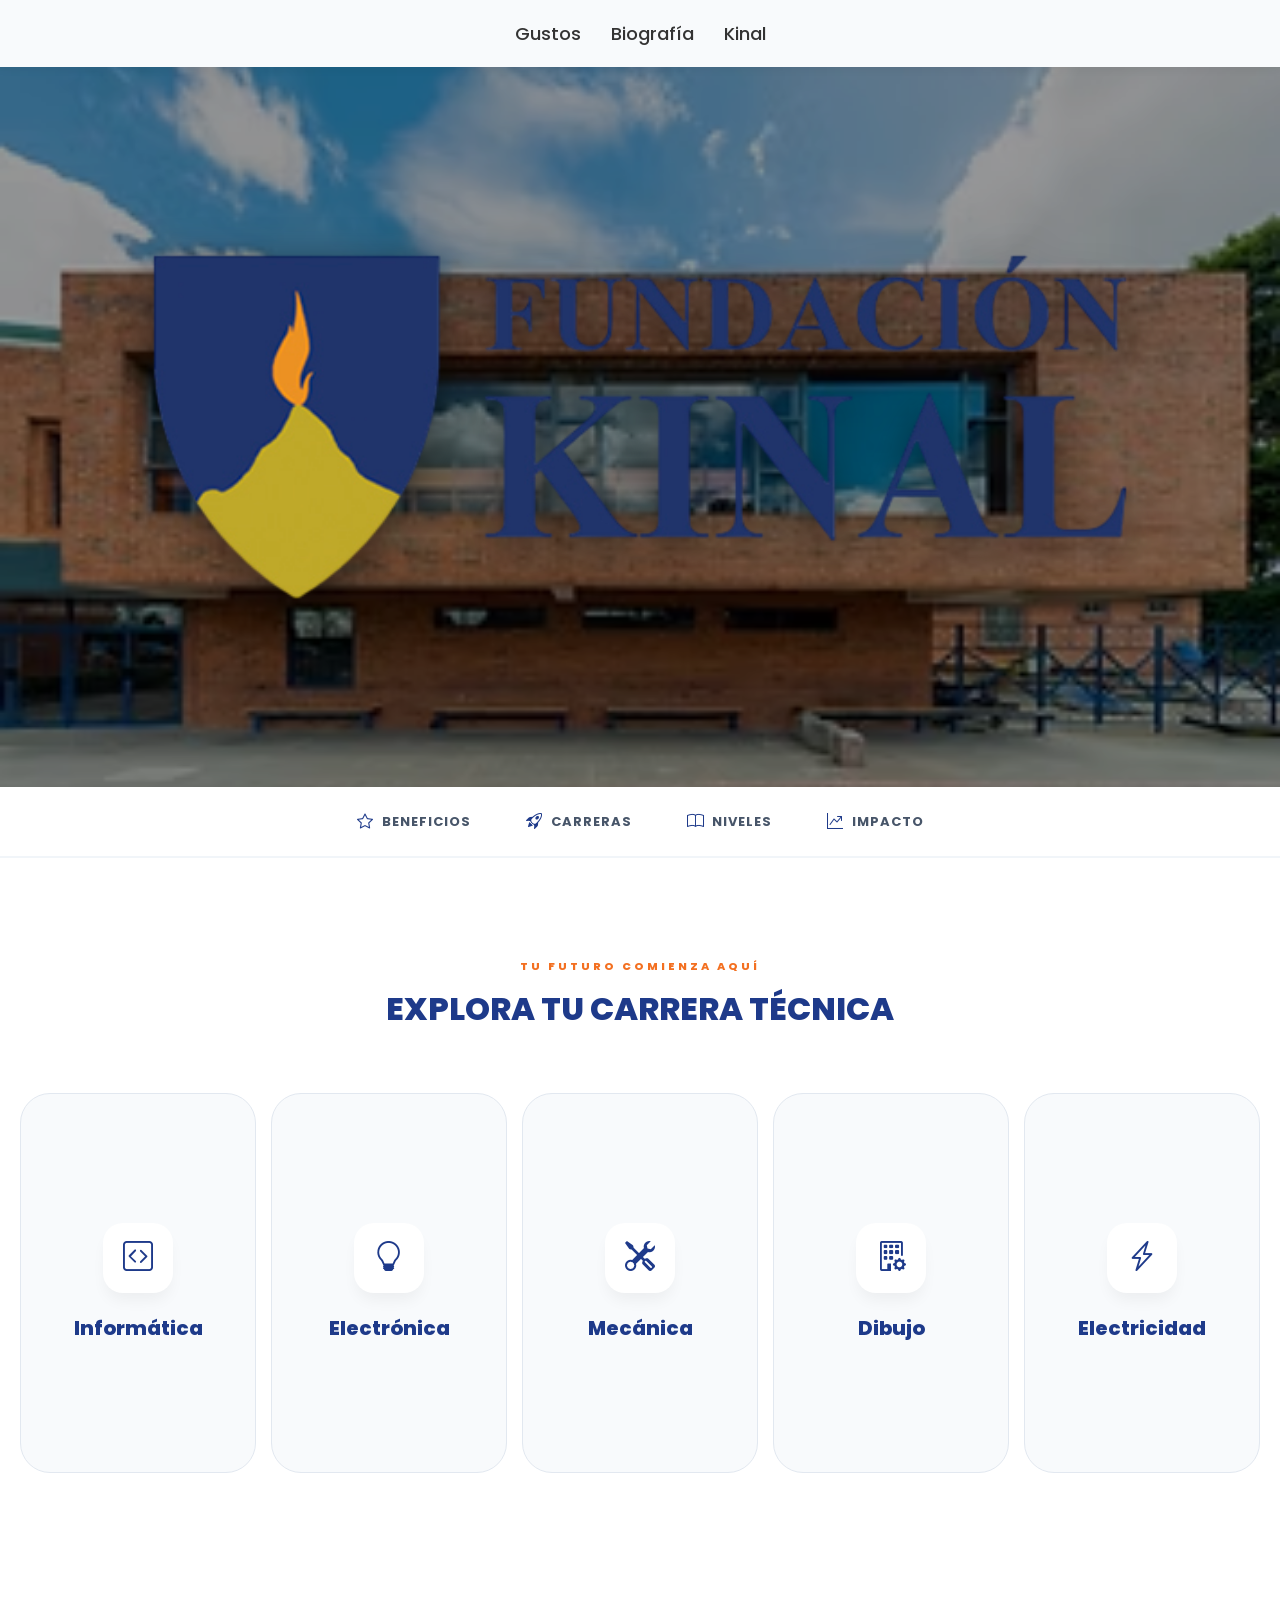
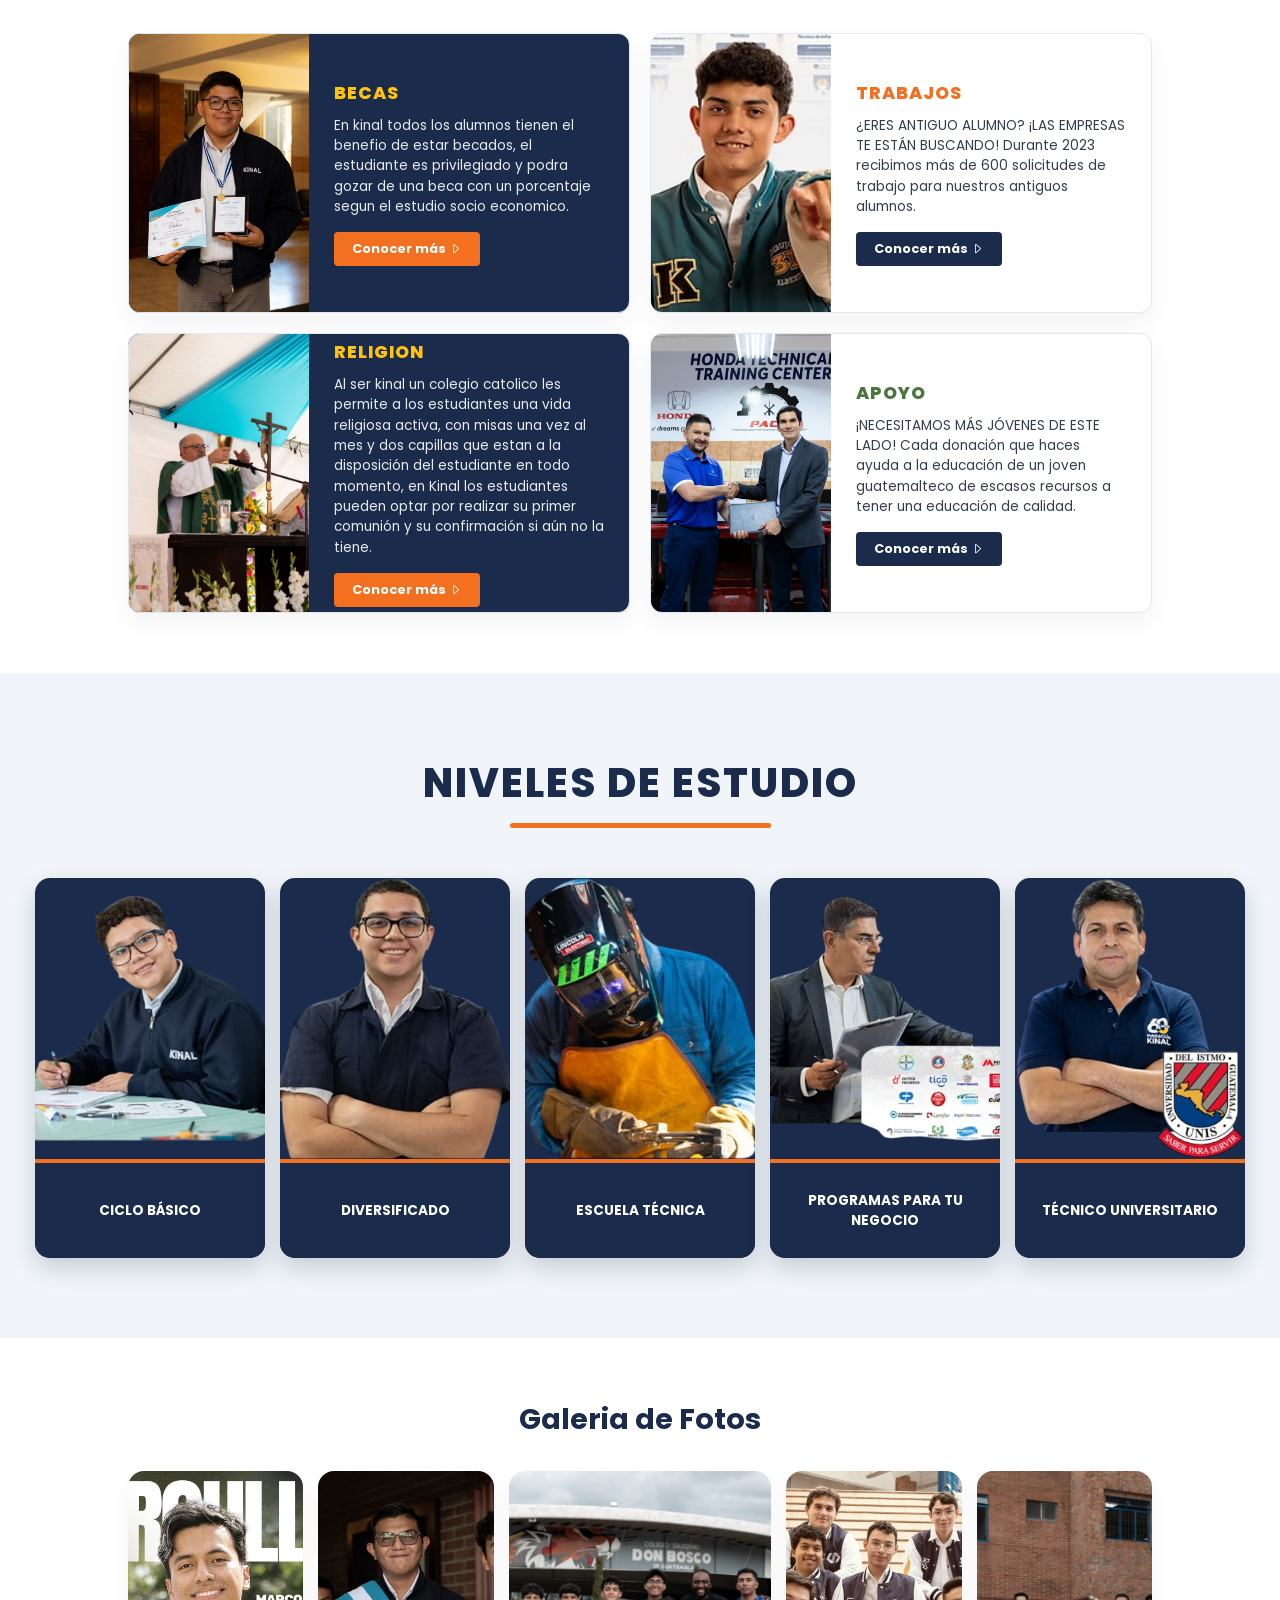
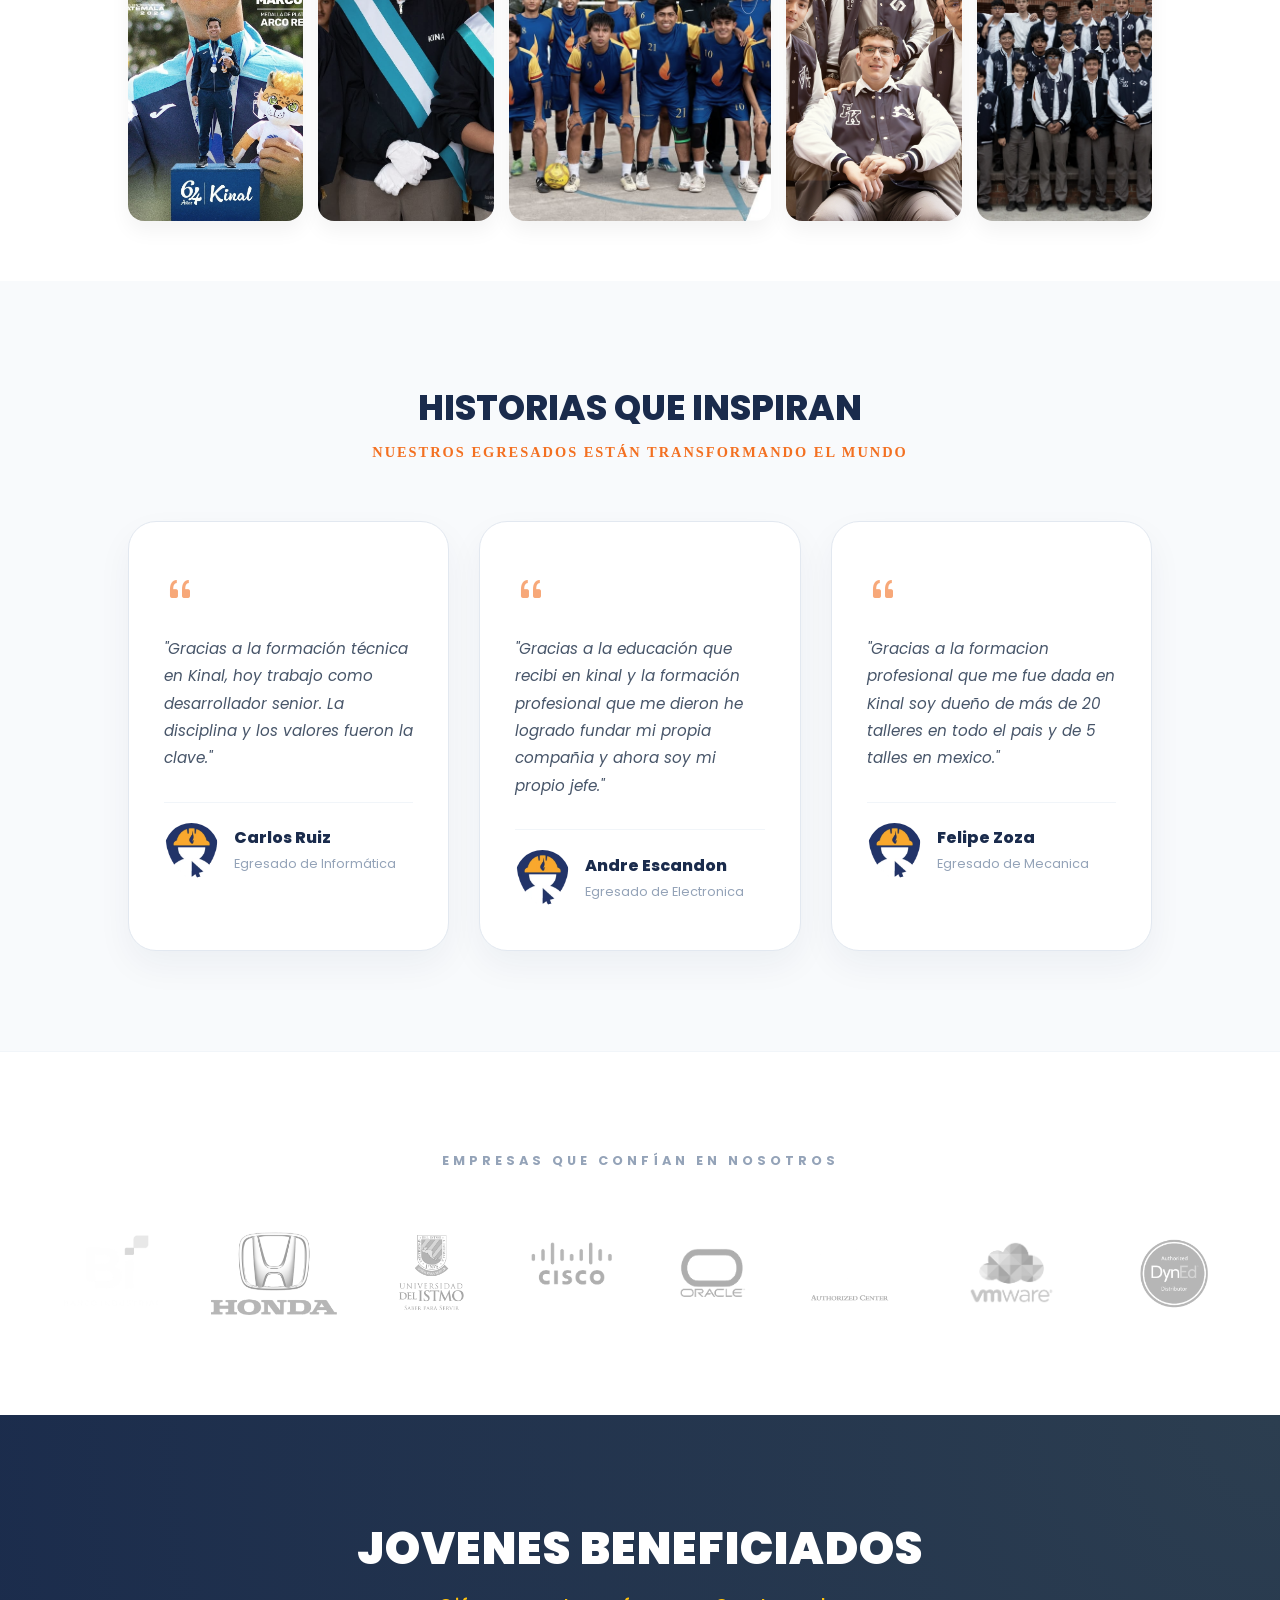
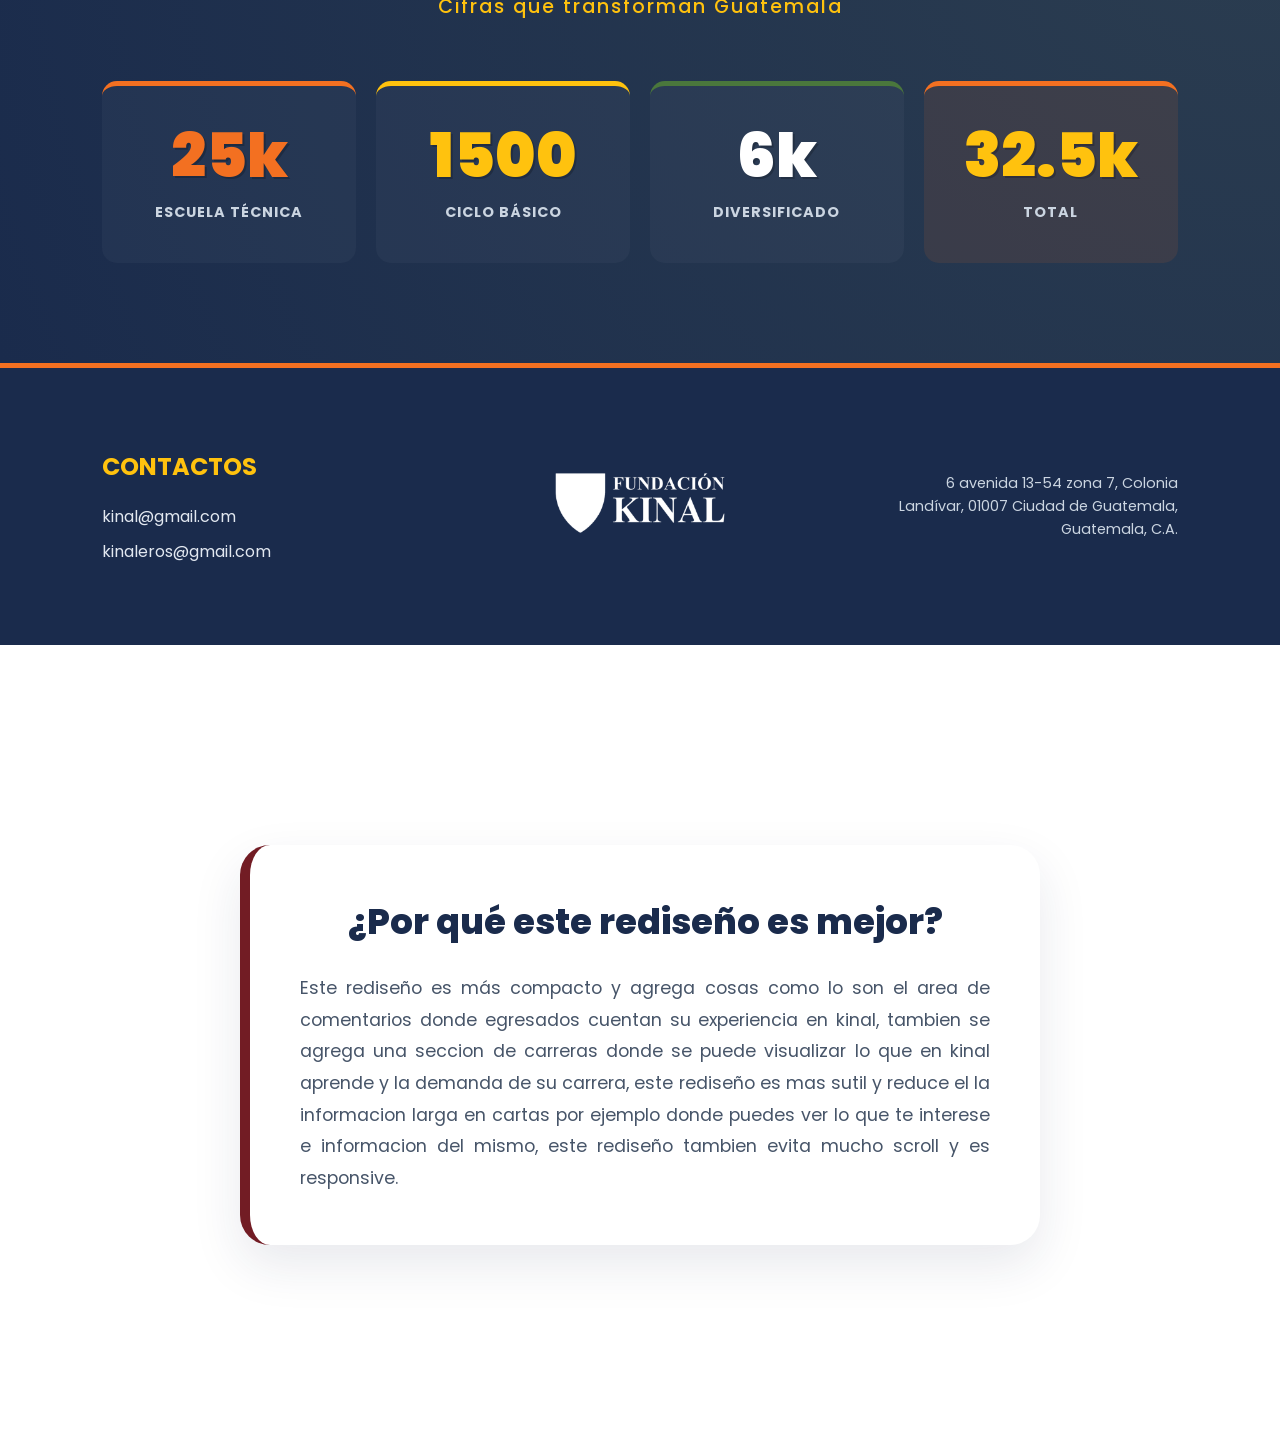
==== commit 850474cb: "Se agregaron dos secciones mas a la pagina kinal, son responsivas mejorando el diseño." ====
--- a/assets/paginaTres/kinal.html
+++ b/assets/paginaTres/kinal.html
@@ -46,6 +46,69 @@
 
         </div>
 
+    </section>
+
+    <nav class="sub-men">
+        <div class="sub-menu-contenedor">
+            <a href=""><i class="bi bi-star"></i> Beneficios</a>
+            <a href=""><i class="bi bi-rocket-takeoff"></i> Carreras</a>
+            <a href=""><i class="bi bi-book"></i> Niveles</a>
+            <a href=""><i class="bi bi-graph-up-arrow"></i> Impacto</a>
+        </div>
+    </nav>
+
+    <section class="explorar">
+        <div class="encabezado-explorar">
+            <span>TU FUTURO COMIENZA AQUÍ</span>
+            <h1>EXPLORA TU CARRERA TÉCNICA</h1>
+        </div>
+
+        <div class="explorar-carrera">
+            <div class="carrera-item">
+                <div class="carrera-icono"><i class="bi bi-code-square"></i></div>
+                <h3>Informática</h3>
+                <div class="carrera-vista">
+                    <p>Domina el desarrollo de aplicaciones empresariales a gran escala.</p>
+                    <div class="demanda">Alta Demanda</div>
+                </div>
+            </div>
+
+            <div class="carrera-item">
+                <div class="carrera-icono"><i class="bi bi-lightbulb"></i></div>
+                <h3>Electrónica</h3>
+                <div class="carrera-vista">
+                    <p>Diseño de circuitos y robótica industrial avanzada.</p>
+                    <div class="demanda">Innovación</div>
+                </div>
+            </div>
+
+            <div class="carrera-item">
+                <div class="carrera-icono"><i class="bi bi-tools"></i></div>
+                <h3>Mecánica</h3>
+                <div class="carrera-vista">
+                    <p>Especialízate en sistemas automotrices de última generación.</p>
+                    <div class="demanda">Certificado</div>
+                </div>
+            </div>
+
+            <div class="carrera-item">
+                <div class="carrera-icono"><i class="bi bi-building-gear"></i></div>
+                <h3>Dibujo</h3>
+                <div class="carrera-vista">
+                    <p>Diseño arquitectónico y modelado 3D profesional.</p>
+                    <div class="demanda">Creativo</div>
+                </div>
+            </div>
+
+            <div class="carrera-item">
+                <div class="carrera-icono"><i class="bi bi-lightning-charge"></i></div>
+                <h3>Electricidad</h3>
+                <div class="carrera-vista">
+                    <p>Instalaciones industriales y sistemas de energía renovable.</p>
+                    <div class="demanda">Potencial</div>
+                </div>
+            </div>
+        </div>
     </section>
 
     <section class="oportuniades">
@@ -261,7 +324,8 @@
 
             <div class="comentario-carta">
                 <div class="comilla"><i class="bi bi-quote"></i></div>
-                <p>"Gracias a la educación que recibi en kinal y la formación profesional que me dieron he logrado fundar
+                <p>"Gracias a la educación que recibi en kinal y la formación profesional que me dieron he logrado
+                    fundar
                     mi propia compañia y ahora soy mi propio jefe."</p>
                 <div class="perfil">
                     <img src="../img/trabajoKinal.png" alt="Egresado">
@@ -274,7 +338,7 @@
 
             <div class="comentario-carta">
                 <div class="comilla"><i class="bi bi-quote"></i></div>
-                <p>"Gracias a la formacion profesional que me fue dada en Kinal soy dueño de más de 20 
+                <p>"Gracias a la formacion profesional que me fue dada en Kinal soy dueño de más de 20
                     talleres en todo el pais y de 5 talles en mexico."</p>
                 <div class="perfil">
                     <img src="../img/trabajoKinal.png" alt="Egresado">
@@ -357,8 +421,6 @@
 
     </section>
 
-    
-
     <section class="explicacion">
 
         <div class="explicacion-text">
@@ -368,9 +430,11 @@
             </h1>
 
             <p>
-                Este rediseño es más compacto ya que evita poner cosas como la galeria de fotos, los patrocinios y el
-                blog, deja a la vista lo que las personas mas ven este diseño trata de ocupar el menor espacio posible y
-                trata que no se use tanto y se haga muy largo el scrol para navegar, tambien este diseño es responsive.
+                Este rediseño es más compacto y agrega cosas como lo son el area de comentarios donde egresados cuentan
+                su experiencia en kinal, tambien se agrega una seccion de carreras donde se puede visualizar lo que en
+                kinal aprende y la demanda de su carrera, este rediseño es mas sutil y reduce el la informacion larga en
+                cartas por ejemplo donde puedes ver lo que te interese e informacion del mismo, este rediseño tambien
+                evita mucho scroll y es responsive.
             </p>
 
         </div>
--- a/assets/paginaTres/kinal.css
+++ b/assets/paginaTres/kinal.css
@@ -899,4 +899,203 @@
     .logos-patrocinios img {
         height: 55px;
     }
+}
+
+/* Submenu y Seccion carreras */
+
+.sub-men {
+    position: sticky;
+    top: 0;
+    z-index: 1000;
+    background: rgba(255, 255, 255, 0.98);
+    border-bottom: 2px solid #f1f5f9;
+    padding: 12px 0;
+    width: 100%;
+}
+
+.sub-menu-contenedor {
+    max-width: 1100px;
+    margin: 0 auto;
+    display: flex;
+    justify-content: center;
+    gap: 15px;
+}
+
+.sub-menu-contenedor a {
+    text-decoration: none;
+    color: #475569;
+    font-size: 13px;
+    font-weight: 700;
+    text-transform: uppercase;
+    letter-spacing: 1px;
+    display: flex;
+    align-items: center;
+    gap: 8px;
+    padding: 10px 20px;
+    border-radius: 12px;
+    transition: all 0.3s ease;
+}
+
+.sub-menu-contenedor a i {
+    font-size: 16px;
+    color: #1e3a8a;
+}
+
+.sub-menu-contenedor a:hover {
+    background: #f8fafc;
+    color: #1e3a8a;
+    transform: translateY(-2px);
+}
+
+.sub-menu-contenedor a:hover i {
+    color: #f37021;
+}
+
+.explorar {
+    padding: 100px 20px;
+    background-color: #ffffff;
+    text-align: center;
+}
+
+.encabezado-explorar span {
+    color: #f37021;
+    font-weight: 800;
+    font-size: 11px;
+    letter-spacing: 3px;
+    display: block;
+    margin-bottom: 10px;
+}
+
+.encabezado-explorar h1 {
+    color: #1e3a8a;
+    font-size: 32px;
+    font-weight: 800;
+    margin-bottom: 60px;
+}
+
+.explorar-carrera {
+    display: flex;
+    justify-content: center;
+    gap: 15px;
+    max-width: 1400px;
+    margin: 0 auto;
+    height: 380px;
+}
+
+.carrera-item {
+    flex: 1;
+    background: #f8fafc;
+    border: 1px solid #e2e8f0;
+    border-radius: 30px;
+    padding: 30px;
+    display: flex;
+    flex-direction: column;
+    align-items: center; 
+    justify-content: center;
+    text-align: center;
+    transition: all 0.7s cubic-bezier(0.25, 1, 0.3, 1);
+    cursor: pointer;
+    overflow: hidden;
+    position: relative;
+}
+
+.carrera-item:hover {
+    flex: 3; 
+    background: #1e3a8a;
+    border-color: #1e3a8a;
+    box-shadow: 0 25px 50px -12px rgba(30, 58, 138, 0.25);
+}
+
+.carrera-icono {
+    width: 70px;
+    height: 70px;
+    background: #ffffff;
+    border-radius: 20px;
+    display: flex;
+    align-items: center;
+    justify-content: center;
+    margin-bottom: 20px;
+    box-shadow: 0 10px 15px -3px rgba(0, 0, 0, 0.05);
+    transition: 0.5s;
+    flex-shrink: 0;
+}
+
+.carrera-icono i {
+    font-size: 30px;
+    color: #1e3a8a;
+}
+
+.carrera-item h3 {
+    color: #1e3a8a;
+    font-size: 20px;
+    font-weight: 800;
+    margin: 0;
+    transition: 0.3s;
+}
+
+.carrera-vista {
+    opacity: 0;
+    visibility: hidden;
+    max-height: 0;
+    transform: translateY(20px);
+    transition: all 0.5s ease;
+    display: flex;
+    flex-direction: column;
+    align-items: center;
+    justify-content: center;
+}
+
+.carrera-vista p {
+    color: rgba(255, 255, 255, 0.9);
+    font-size: 15px;
+    line-height: 1.6;
+    margin: 20px 0;
+    max-width: 250px;
+}
+
+.carrera-item:hover h3 {
+    color: #ffffff;
+}
+
+.carrera-item:hover .carrera-icono {
+    background: #f37021;
+    transform: scale(1.1) rotate(-8deg);
+}
+
+.carrera-item:hover .carrera-icono i {
+    color: #ffffff;
+}
+
+.carrera-item:hover .carrera-vista {
+    opacity: 1;
+    visibility: visible;
+    max-height: 300px;
+    transform: translateY(0);
+}
+
+.demanda {
+    display: inline-block;
+    background: rgba(243, 112, 33, 0.2);
+    color: #ffffff;
+    padding: 6px 20px;
+    border-radius: 50px;
+    font-size: 11px;
+    font-weight: 800;
+    text-transform: uppercase;
+    border: 1px solid rgba(255, 255, 255, 0.3);
+}
+
+@media (max-width: 1000px) {
+    .sub-men { display: none; }
+    .explorar-carrera {
+        flex-direction: column;
+        height: auto;
+    }
+    .carrera-item {
+        width: 100%;
+        min-height: 250px;
+    }
+    .carrera-item:hover {
+        flex: none;
+    }
 }
